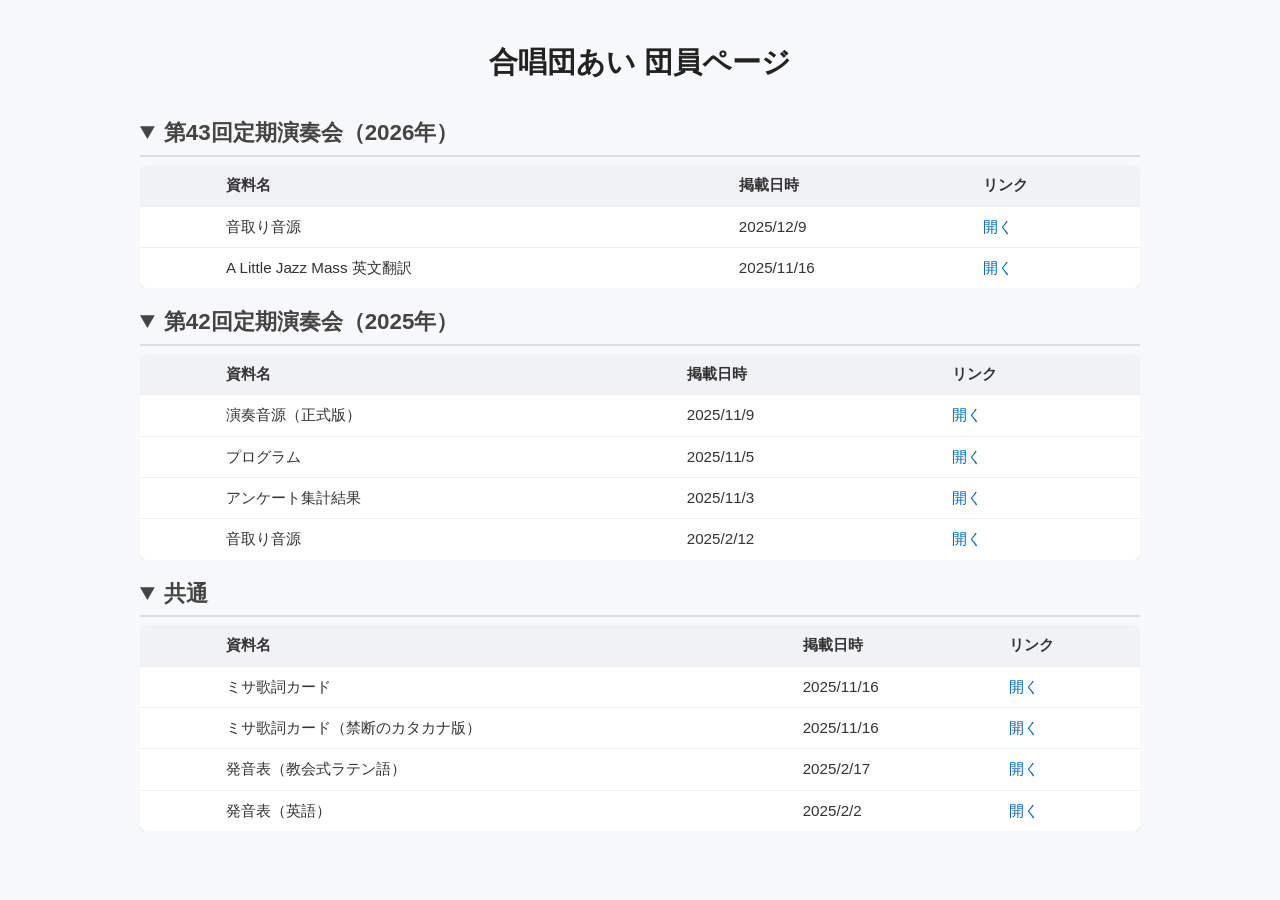
==== index.html @ 44f807e1 "change: タイトル変更" ====
<!DOCTYPE html>
<html lang="ja">
<head>
  <meta charset="UTF-8">
  <meta name="viewport" content="width=device-width, initial-scale=1.0">
  <title>合唱団あい 団員ページ</title>
  <link rel="stylesheet" href="style.css">
</head>

<body>

  <h1>合唱団あい 団員ページ</h1>

  <!-- ▼▼ 2026 年度 ▼▼ -->
  <details open>
    <summary>第43回定期演奏会（2026年）</summary>
    <div class="table-wrapper">
      <table>
        <thead>
          <tr>
            <th></th>
            <th>資料名</th>
            <th>掲載日時</th>
            <th>リンク</th>
          </tr>
        </thead>
        <tbody>
          <tr>
            <td class="new"></td>
            <td class="name">音取り音源</td>
            <td class="date">2025/12/9</td>
            <td class="link"><a href="https://drive.google.com/drive/folders/1EcnSPBGkOsXkMzLhVN44agRw58azBp7L?usp=drive_link">開く</a></td>
          </tr>
          <tr>
            <td class="new"></td>
            <td class="name">A Little Jazz Mass 英文翻訳</td>
            <td class="date">2025/11/16</td>
            <td class="link"><a href="https://drive.google.com/file/d/13NZwDRcL_k95lDWGYs3I45cUiBZpLabg/view?usp=drive_link">開く</a></td>
          </tr>
        </tbody>
      </table>
    </div>
  </details>

  <!-- ▼▼ 2025 年度 ▼▼ -->
  <details open>
    <summary>第42回定期演奏会（2025年）</summary>
    <div class="table-wrapper">
      <table>
        <thead>
          <tr>
            <th></th>
            <th>資料名</th>
            <th>掲載日時</th>
            <th>リンク</th>
          </tr>
        </thead>
        <tbody>
          <tr>
            <td class="new"></td>
            <td class="name">演奏音源（正式版）</td>
            <td class="date">2025/11/9</td>
            <td class="link"><a href="https://drive.google.com/drive/folders/1QOQIuUX_cyMSB_9ncNTRYskqSqL3DD9p?usp=drive_link">開く</a></td>
          </tr>
          <tr>
            <td class="new"></td>
            <td class="name">プログラム</td>
            <td class="date">2025/11/5</td>
            <td class="link"><a href="https://drive.google.com/file/d/1ENC7a4oW45pETEgJxkMk_IwISqGStIZv/view?usp=drive_link">開く</a></td>
          </tr>
          <tr>
            <td class="new"></td>
            <td class="name">アンケート集計結果</td>
            <td class="date">2025/11/3</td>
            <td class="link"><a href="https://drive.google.com/file/d/1T3HzmLdyFyHSxuf7by-yPNEpqDX92xZ7/view?usp=drive_link">開く</a></td>
          </tr>
          <tr>
            <td class="new"></td>
            <td class="name">音取り音源</td>
            <td class="date">2025/2/12</td>
            <td class="link"><a href="https://drive.google.com/drive/folders/1pQgpWoen7_cl7UsxDdwOfSMvbcWq7jfg?usp=drive_link">開く</a></td>
          </tr>
        </tbody>
      </table>
    </div>
  </details>

  <!-- ▼▼ 共通 ▼▼ -->
  <details open>
    <summary>共通</summary>
    <div class="table-wrapper">
      <table>
        <thead>
          <tr>
            <th></th>
            <th>資料名</th>
            <th>掲載日時</th>
            <th>リンク</th>
          </tr>
        </thead>
        <tbody>
          <tr>
            <td class="new"></td>
            <td class="name">ミサ歌詞カード</td>
            <td class="date">2025/11/16</td>
            <td class="link"><a href="https://drive.google.com/file/d/1I-YmDk4dZhBJv9dld0z1zbk4Xi6bT-6b/view?usp=drive_link">開く</a></td>
          </tr>
          <tr>
            <td class="new"></td>
            <td class="name">ミサ歌詞カード（禁断のカタカナ版）</td>
            <td class="date">2025/11/16</td>
            <td class="link"><a href="https://drive.google.com/file/d/168lN3VkgVW5tUpLNN3ksbJYzClfBOv9h/view?usp=drive_link">開く</a></td>
          </tr>
          <tr>
            <td class="new"></td>
            <td class="name">発音表（教会式ラテン語）</td>
            <td class="date">2025/2/17</td>
            <td class="link"><a href="https://drive.google.com/file/d/1it8sFklcrHIgZA4ipiAVDslLjbCTHaOg/view?usp=drive_link">開く</a></td>
          </tr>
          <tr>
            <td class="new"></td>
            <td class="name">発音表（英語）</td>
            <td class="date">2025/2/2</td>
            <td class="link"><a href="https://drive.google.com/file/d/12aTDaaxVv_4U2tLJY_Cqq2McOe4d2aB9/view?usp=drive_link">開く</a></td>
          </tr>
        </tbody>
      </table>
    </div>
  </details>

  <script>
    // 現在の日時から1ヶ月以内なら「New」を自動表示
    function updateNewBadges() {
      const now = new Date();
      const oneMonthAgo = new Date(now.getFullYear(), now.getMonth() - 1, now.getDate());
      
      // すべての行を取得
      const rows = document.querySelectorAll('tbody tr');
      
      rows.forEach(row => {
        const dateCell = row.querySelector('td.date');
        const newCell = row.querySelector('td.new');
        
        if (dateCell && newCell) {
          const dateText = dateCell.textContent.trim();
          // 日付をパース（YYYY/MM/DD形式）
          const [year, month, day] = dateText.split('/').map(Number);
          const rowDate = new Date(year, month - 1, day);
          
          // 1ヶ月以内ならNewバッジを表示
          if (rowDate >= oneMonthAgo) {
            newCell.textContent = 'New';
          } else {
            newCell.textContent = '';
          }
        }
      });
    }
    
    // ページ読み込み時に実行
    document.addEventListener('DOMContentLoaded', updateNewBadges);
  </script>
</body>
</html>
---- style.css ----
body {
  font-family: "Segoe UI", sans-serif;
  background: #f7f8fa;
  margin: 0;
  padding: 20px;
  max-width: 1000px;   /* ページ全体の最大幅 */
  margin-left: auto;    /* 左右中央寄せ */
  margin-right: auto;
  color: #333;
  line-height: 1.6;
}

h1 {
  text-align: center;
  margin-bottom: 30px;
  font-size: 1.8rem;
  color: #222;
}

details {
  margin-bottom: 16px;
}

summary {
  font-size: 1.4rem;
  font-weight: 600;
  margin-bottom: 8px;
  padding-bottom: 4px;
  border-bottom: 2px solid #ddd;
  color: #444;
  cursor: pointer;
  outline: none;
}

summary::-webkit-details-marker {
  display: none;
}

.table-wrapper {
  overflow-x: auto;
  max-width: 100%;
  margin-top: 8px;
}

table {
  width: 100%;
  border-collapse: collapse;
  background: #fff;
  border-radius: 8px;
  overflow: hidden;
  box-shadow: 0 2px 8px rgba(0,0,0,0.05);
}

th, td {
  padding: 8px 12px;
  text-align: left;
  font-size: 0.95rem;
  border-bottom: 1px solid #eee;
}

th {
  background-color: #f0f2f5;
  font-weight: 600;
  white-space: nowrap;
}

tr:last-child td {
  border-bottom: none;
}

td.name {
  white-space: normal;
}

td.date,
td.link {
  white-space: nowrap;
}

/* Newラベル用 */
td.new {
  width: 50px;
  text-align: center;
  font-weight: bold;
  color: #e74c3c;
  border-radius: 4px;
}

a {
  color: #0066cc;
  text-decoration: none;
  font-weight: 500;
}

a:hover {
  text-decoration: underline;
}

/* 幅600px以下の画面では掲載日時列を非表示にする */
@media (max-width: 600px) {
  th:nth-child(3),  /* thead の 3列目 */
  td.date {          /* tbody の .date クラス */
    display: none;
  }
}
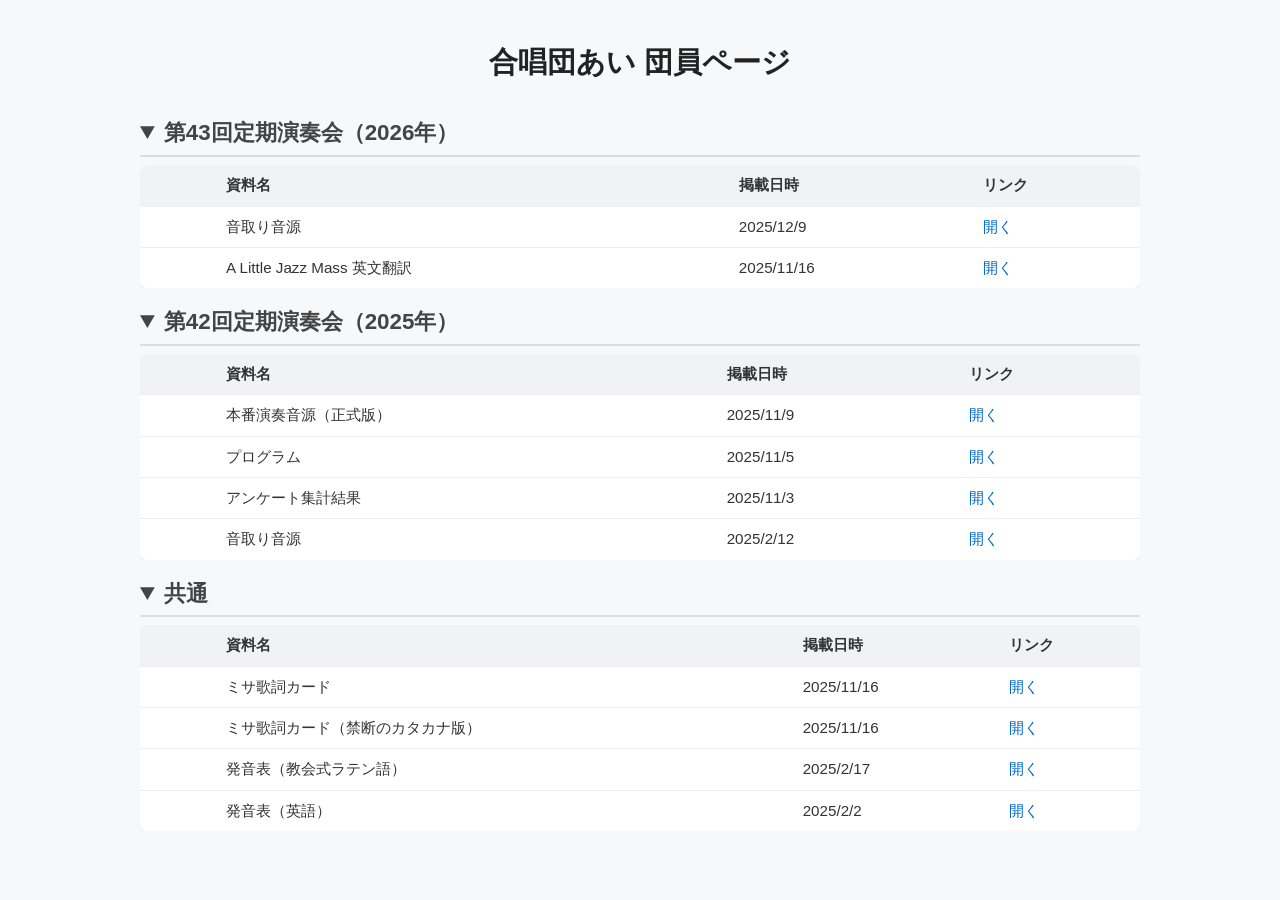
==== commit a190ed67: "change: 演奏音源 → 本番演奏音源" ====
--- a/index.html
+++ b/index.html
@@ -58,7 +58,7 @@
         <tbody>
           <tr>
             <td class="new"></td>
-            <td class="name">演奏音源（正式版）</td>
+            <td class="name">本番演奏音源（正式版）</td>
             <td class="date">2025/11/9</td>
             <td class="link"><a href="https://drive.google.com/drive/folders/1QOQIuUX_cyMSB_9ncNTRYskqSqL3DD9p?usp=drive_link">開く</a></td>
           </tr>
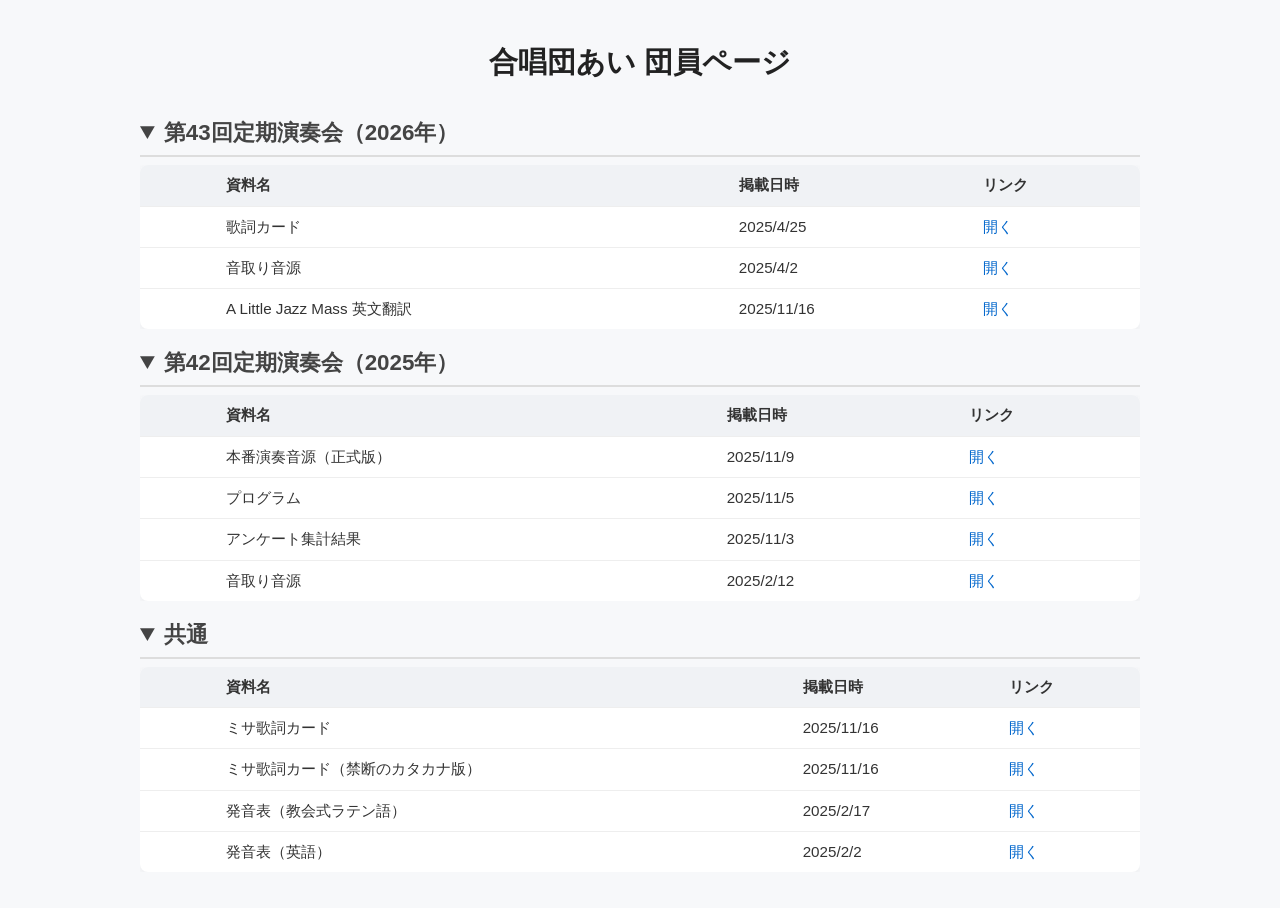
==== commit 32d1a500: "add: 歌詞カード" ====
--- a/index.html
+++ b/index.html
@@ -27,8 +27,14 @@
         <tbody>
           <tr>
             <td class="new"></td>
+            <td class="name">歌詞カード</td>
+            <td class="date">2025/4/25</td>
+            <td class="link"><a href="https://drive.google.com/drive/folders/1w_BRVVIWMFoyFmViQirmDvlo2lMiUDEX?usp=drive_link">開く</a></td>
+          </tr>
+          <tr>
+            <td class="new"></td>
             <td class="name">音取り音源</td>
-            <td class="date">2025/12/9</td>
+            <td class="date">2025/4/2</td>
             <td class="link"><a href="https://drive.google.com/drive/folders/1EcnSPBGkOsXkMzLhVN44agRw58azBp7L?usp=drive_link">開く</a></td>
           </tr>
           <tr>
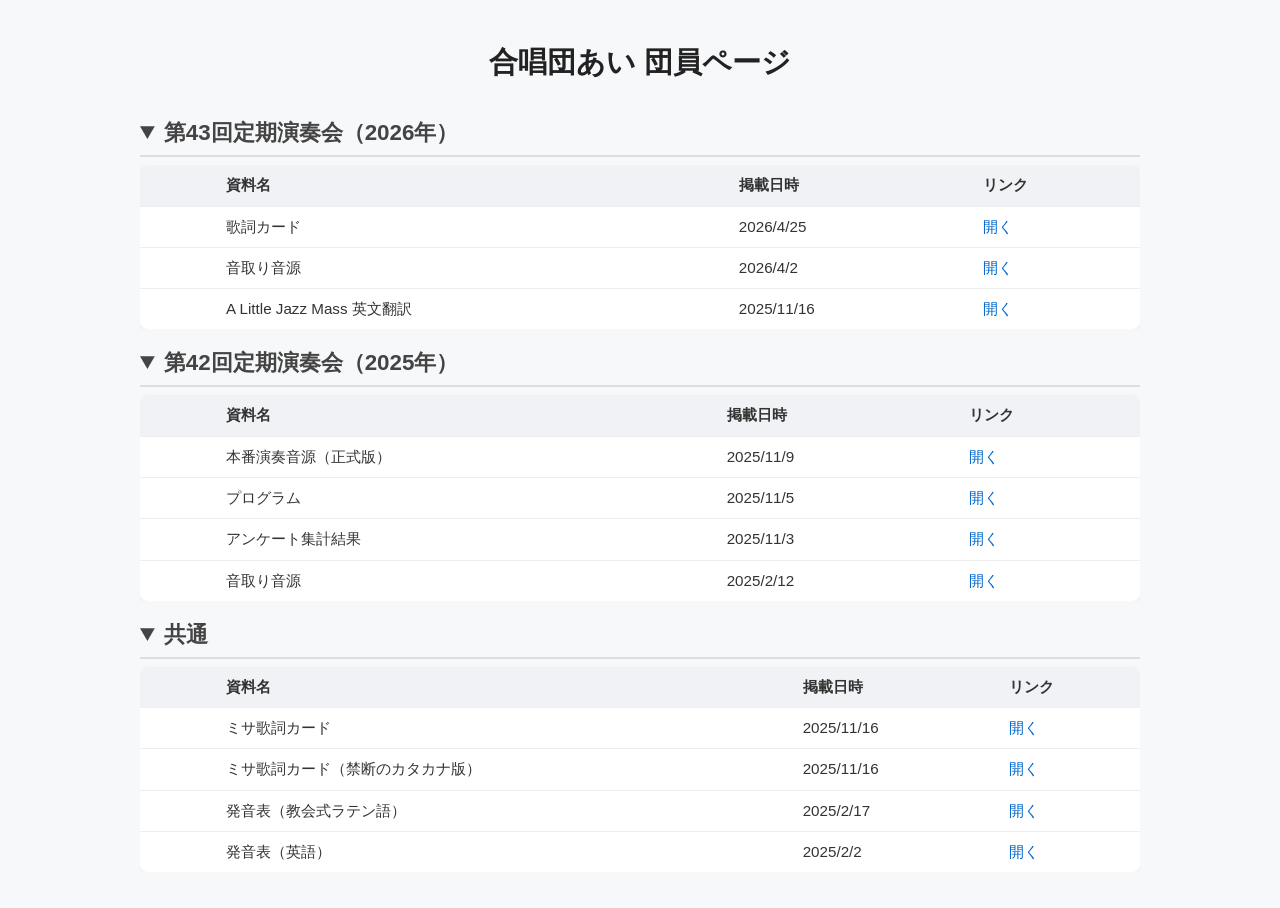
==== commit 48a59695: "change: 掲載日時の間違いを修正" ====
--- a/index.html
+++ b/index.html
@@ -28,13 +28,13 @@
           <tr>
             <td class="new"></td>
             <td class="name">歌詞カード</td>
-            <td class="date">2025/4/25</td>
+            <td class="date">2026/4/25</td>
             <td class="link"><a href="https://drive.google.com/drive/folders/1w_BRVVIWMFoyFmViQirmDvlo2lMiUDEX?usp=drive_link">開く</a></td>
           </tr>
           <tr>
             <td class="new"></td>
             <td class="name">音取り音源</td>
-            <td class="date">2025/4/2</td>
+            <td class="date">2026/4/2</td>
             <td class="link"><a href="https://drive.google.com/drive/folders/1EcnSPBGkOsXkMzLhVN44agRw58azBp7L?usp=drive_link">開く</a></td>
           </tr>
           <tr>
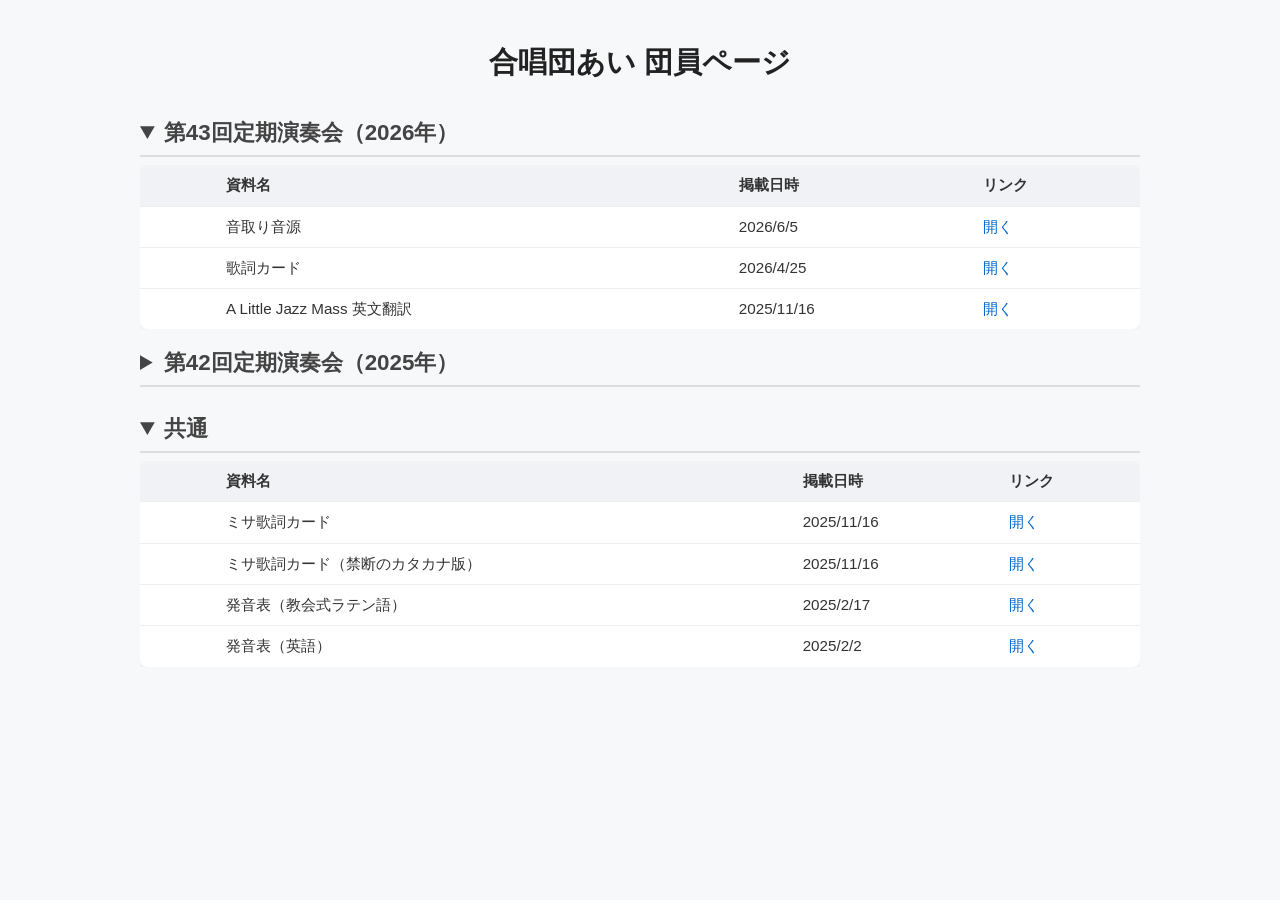
==== commit e06d9659: "change: 歌詞カードを上に" ====
--- a/index.html
+++ b/index.html
@@ -27,15 +27,15 @@
         <tbody>
           <tr>
             <td class="new"></td>
+            <td class="name">音取り音源</td>
+            <td class="date">2026/6/5</td>
+            <td class="link"><a href="https://drive.google.com/drive/folders/1EcnSPBGkOsXkMzLhVN44agRw58azBp7L?usp=drive_link">開く</a></td>
+          </tr>
+          <tr>
+            <td class="new"></td>
             <td class="name">歌詞カード</td>
             <td class="date">2026/4/25</td>
             <td class="link"><a href="https://drive.google.com/drive/folders/1w_BRVVIWMFoyFmViQirmDvlo2lMiUDEX?usp=drive_link">開く</a></td>
-          </tr>
-          <tr>
-            <td class="new"></td>
-            <td class="name">音取り音源</td>
-            <td class="date">2026/4/2</td>
-            <td class="link"><a href="https://drive.google.com/drive/folders/1EcnSPBGkOsXkMzLhVN44agRw58azBp7L?usp=drive_link">開く</a></td>
           </tr>
           <tr>
             <td class="new"></td>
@@ -49,7 +49,7 @@
   </details>
 
   <!-- ▼▼ 2025 年度 ▼▼ -->
-  <details open>
+  <details close>
     <summary>第42回定期演奏会（2025年）</summary>
     <div class="table-wrapper">
       <table>
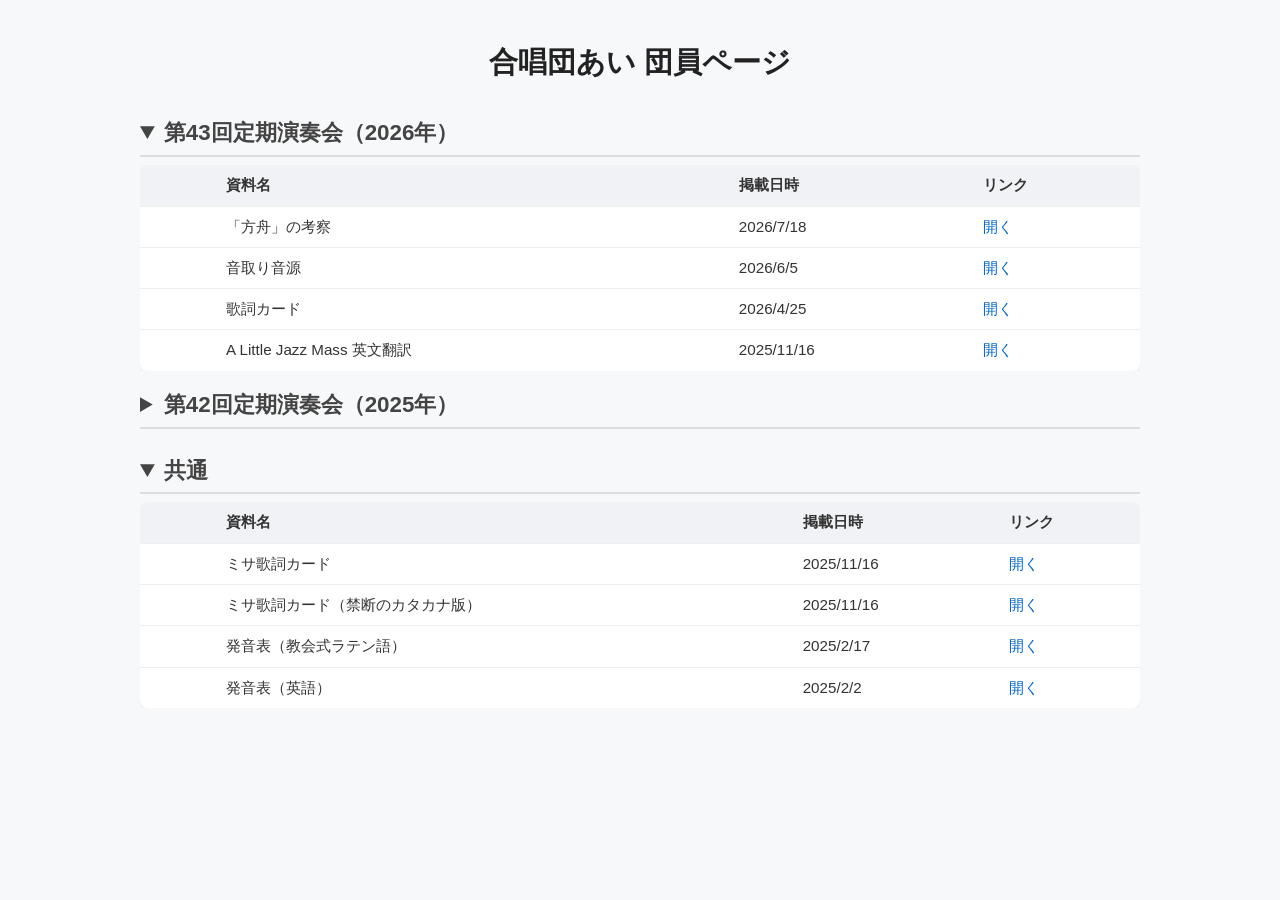
==== commit 62914cc0: "add: 「方舟」の考察" ====
--- a/index.html
+++ b/index.html
@@ -25,6 +25,12 @@
           </tr>
         </thead>
         <tbody>
+          <tr>
+            <td class="new"></td>
+            <td class="name">「方舟」の考察</td>
+            <td class="date">2026/7/18</td>
+            <td class="link"><a href="./sub/2607_「方舟」の考察/「方舟」の考察.html">開く</a></td>
+          </tr>
           <tr>
             <td class="new"></td>
             <td class="name">音取り音源</td>
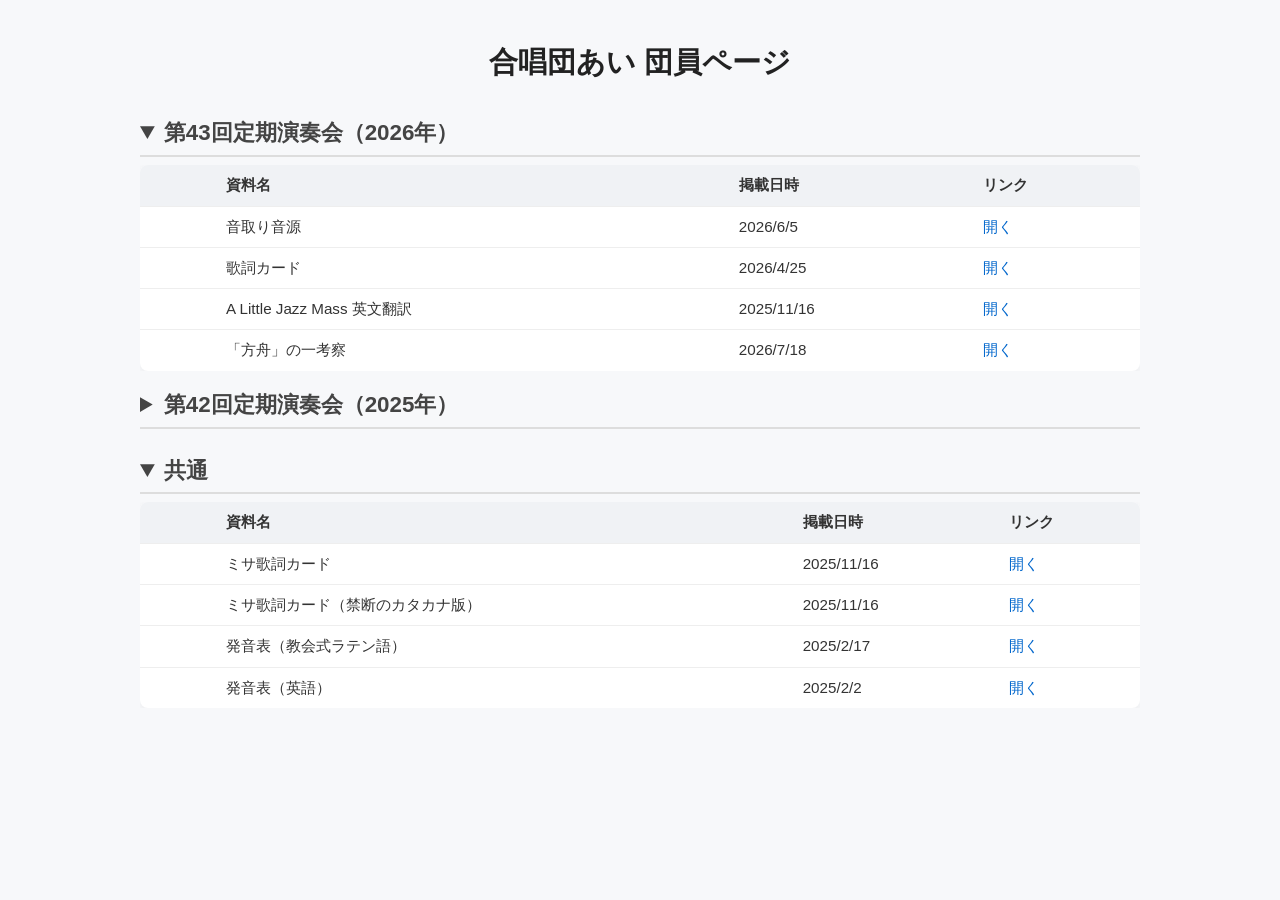
==== commit 64ca8a75: "change: 方舟の考察の表示場所を変更" ====
--- a/index.html
+++ b/index.html
@@ -27,12 +27,6 @@
         <tbody>
           <tr>
             <td class="new"></td>
-            <td class="name">「方舟」の考察</td>
-            <td class="date">2026/7/18</td>
-            <td class="link"><a href="./sub/2607_「方舟」の考察/「方舟」の考察.html">開く</a></td>
-          </tr>
-          <tr>
-            <td class="new"></td>
             <td class="name">音取り音源</td>
             <td class="date">2026/6/5</td>
             <td class="link"><a href="https://drive.google.com/drive/folders/1EcnSPBGkOsXkMzLhVN44agRw58azBp7L?usp=drive_link">開く</a></td>
@@ -48,6 +42,12 @@
             <td class="name">A Little Jazz Mass 英文翻訳</td>
             <td class="date">2025/11/16</td>
             <td class="link"><a href="https://drive.google.com/file/d/13NZwDRcL_k95lDWGYs3I45cUiBZpLabg/view?usp=drive_link">開く</a></td>
+          </tr>
+          <tr>
+            <td class="new"></td>
+            <td class="name">「方舟」の一考察</td>
+            <td class="date">2026/7/18</td>
+            <td class="link"><a href="./sub/2607_「方舟」の考察/「方舟」の考察.html">開く</a></td>
           </tr>
         </tbody>
       </table>
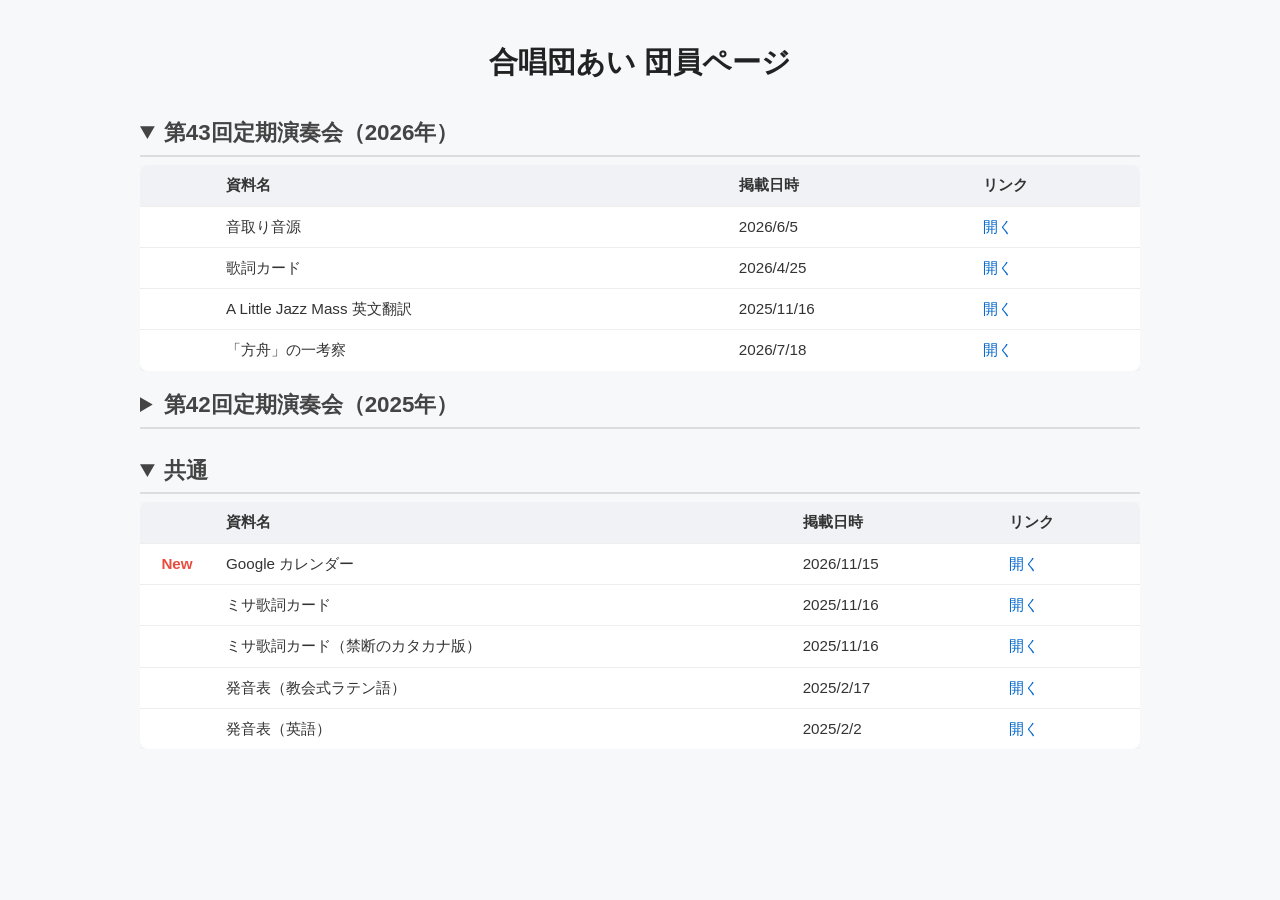
==== commit 737d9129: "add: Google カレンダーを追加" ====
--- a/index.html
+++ b/index.html
@@ -113,6 +113,13 @@
         <tbody>
           <tr>
             <td class="new"></td>
+            <td class="name">Google カレンダー</td>
+            <td class="date">2026/11/15</td>
+            <td class="link"><a href="https://calendar.google.com/calendar/u/0?cid=Y2hvcnVzLmFpLm5hZ2Fub0BnbWFpbC5jb20">
+開く</a></td>
+          </tr>
+          <tr>
+            <td class="new"></td>
             <td class="name">ミサ歌詞カード</td>
             <td class="date">2025/11/16</td>
             <td class="link"><a href="https://drive.google.com/file/d/1I-YmDk4dZhBJv9dld0z1zbk4Xi6bT-6b/view?usp=drive_link">開く</a></td>
